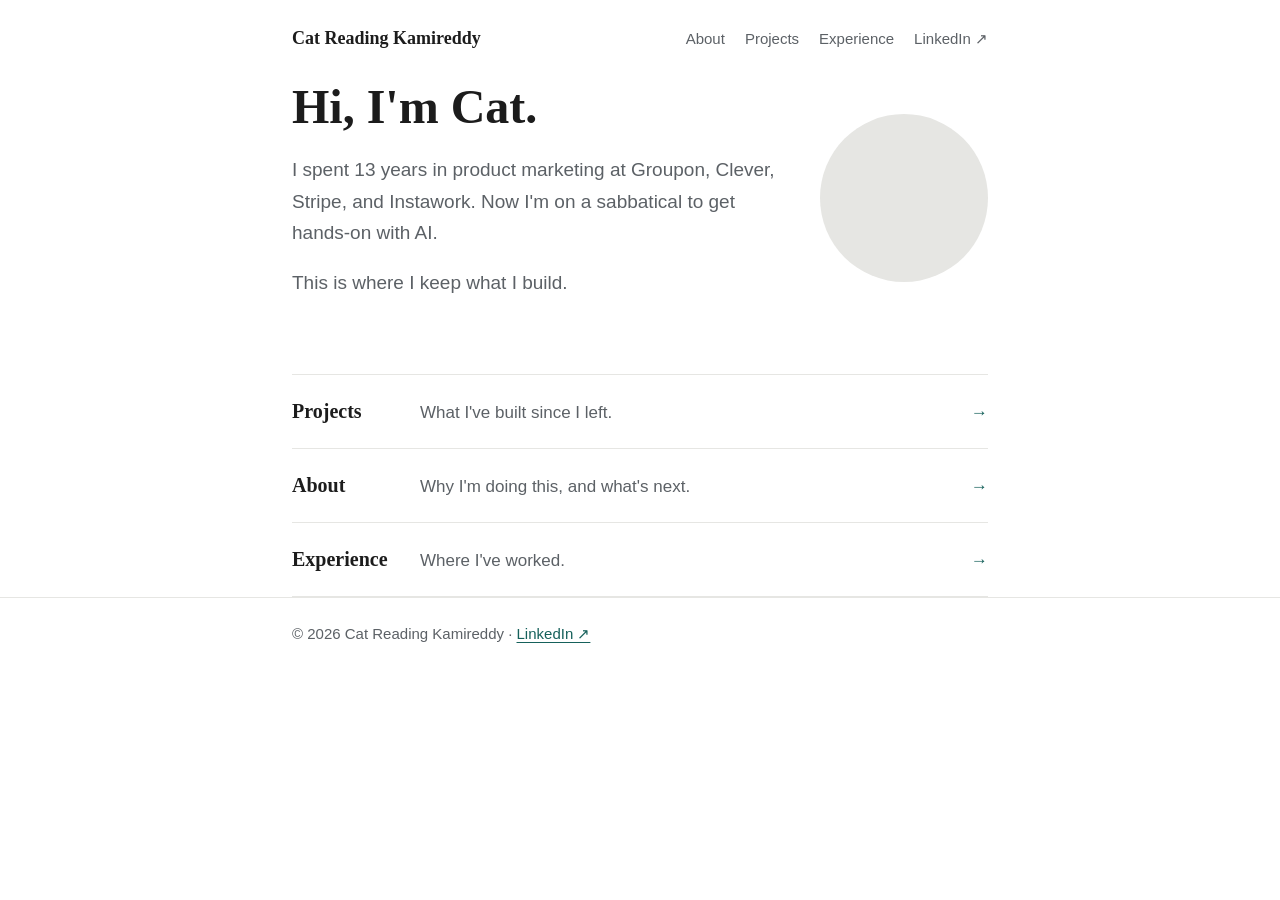
==== index.html @ 30fe13b9 "Initial site" ====
<!doctype html>
<html lang="en">
<head>
  <meta charset="utf-8">
  <meta name="viewport" content="width=device-width, initial-scale=1">
  <title>Cat Reading Kamireddy</title>
  <meta name="description" content="Cat Reading Kamireddy spent 13 years in product marketing and is now on a sabbatical to get hands-on with AI. Projects, experience, and background.">
  <link rel="icon" href="favicon.svg" type="image/svg+xml">
  <link rel="stylesheet" href="style.css">
</head>
<body>

  <!-- HEADER: identical on every page except aria-current -->
  <header class="site-header">
    <div class="container">
      <a class="site-name" href="index.html">Cat Reading Kamireddy</a>
      <nav class="site-nav" aria-label="Main">
        <a href="about.html">About</a>
        <a href="projects.html">Projects</a>
        <a href="experience.html">Experience</a>
        <a href="https://www.linkedin.com/in/catkamireddy/">LinkedIn ↗</a>
      </nav>
    </div>
  </header>

  <main class="container">
    <div class="intro">
      <div>
        <h1>Hi, I'm Cat.</h1>
        <p class="lede">I spent 13 years in product marketing at Groupon, Clever, Stripe, and Instawork. Now I'm on a sabbatical to get hands-on with AI.</p>
        <p class="lede">This is where I keep what I build.</p>
      </div>
      <!-- TODO: replace with <img class="photo" src="images/photo.jpg" alt="Cat Reading Kamireddy"> -->
      <div class="photo" role="img" aria-label="Photo coming soon"></div>
    </div>

    <ul class="home-links">
      <li><a href="projects.html"><strong>Projects</strong><span>What I've built since I left.</span></a></li>
      <li><a href="about.html"><strong>About</strong><span>Why I'm doing this, and what's next.</span></a></li>
      <li><a href="experience.html"><strong>Experience</strong><span>Where I've worked.</span></a></li>
    </ul>
  </main>

  <!-- FOOTER: identical on every page -->
  <footer class="site-footer">
    <div class="container">
      © 2026 Cat Reading Kamireddy · <a href="https://www.linkedin.com/in/catkamireddy/">LinkedIn ↗</a>
    </div>
  </footer>

</body>
</html>
---- style.css ----
/* ==========================================================
   Shared styles for every page on the site.
   Change a value here and all four pages update.
   ========================================================== */

/* ---------- 1. Design tokens ----------
   "Tokens" are named values reused everywhere below.
   To change the look, start here. */
:root {
  --bg: #ffffff;
  --text: #1c1c1c;        /* near-black body text */
  --muted: #5c6166;       /* secondary text: dates, captions */
  --accent: #16615b;      /* deep teal: links, small highlights */
  --line: #e6e6e3;        /* hairline dividers */

  /* Serif for headings, sans for body. Both use fonts already on
     the visitor's device, so nothing is downloaded. */
  --serif: "Iowan Old Style", "Palatino Linotype", Palatino, Georgia, serif;
  --sans: -apple-system, BlinkMacSystemFont, "Segoe UI", Roboto,
          "Helvetica Neue", Arial, sans-serif;
  --width: 46rem;         /* max width of the content column */
}

/* Dark mode: same token names, different values.
   The browser picks this automatically from the visitor's OS setting. */
@media (prefers-color-scheme: dark) {
  :root {
    --bg: #141615;
    --text: #e9e9e6;
    --muted: #a3a8a6;
    --accent: #7cc8bb;
    --line: #2b2f2e;
  }
}

/* ---------- 2. Base ---------- */
* { box-sizing: border-box; }

body {
  margin: 0;
  background: var(--bg);
  color: var(--text);
  font-family: var(--sans);
  font-size: 1.0625rem;
  line-height: 1.65;
}

/* Centers the content in a readable column with a side gutter. */
.container {
  max-width: var(--width);
  margin: 0 auto;
  padding: 0 1.25rem;
}

h1, h2, h3 {
  font-family: var(--serif);
  font-weight: 600;
  line-height: 1.2;
}
h1 { font-size: 2.5rem; margin: 0 0 1rem; }
h2 { font-size: 1.5rem; margin: 3rem 0 1rem; }
h3 { font-size: 1.1875rem; margin: 0 0 0.25rem; }

a { color: var(--accent); text-underline-offset: 3px; }
a:hover { text-decoration-thickness: 2px; }

/* Visible outline for keyboard users (Tab key). */
a:focus-visible {
  outline: 2px solid var(--accent);
  outline-offset: 3px;
  border-radius: 2px;
}

.muted { color: var(--muted); }

/* ---------- 3. Header and nav (same on every page) ---------- */
.site-header { padding: 1.5rem 0; }
.site-header .container {
  display: flex;
  flex-wrap: wrap;          /* lets nav drop below the name on phones */
  justify-content: space-between;
  align-items: baseline;
  gap: 0.5rem 1.5rem;
}
.site-name {
  font-family: var(--serif);
  font-size: 1.125rem;
  font-weight: 600;
  color: var(--text);
  text-decoration: none;
}
.site-nav {
  display: flex;
  flex-wrap: wrap;
  gap: 1.25rem;
  font-size: 0.9375rem;
}
.site-nav a {
  color: var(--muted);
  text-decoration: none;
}
.site-nav a:hover { color: var(--text); }
/* aria-current="page" marks the page you're on; style it as active. */
.site-nav a[aria-current="page"] {
  color: var(--text);
  text-decoration: underline;
  text-decoration-color: var(--accent);
  text-decoration-thickness: 2px;
}

/* ---------- 4. Main content ---------- */
main { padding: 3rem 0 4rem; }

.lede {
  font-size: 1.1875rem;
  color: var(--muted);
}

/* Home page intro: text on the left, photo on the right.
   On phones the photo stacks on top (see media query below). */
.intro {
  display: grid;
  grid-template-columns: 1fr auto;
  gap: 2.5rem;
  align-items: center;
}
.intro h1 { font-size: 3rem; }

.photo {
  width: 168px;
  height: 168px;
  border-radius: 50%;
  object-fit: cover;
  background: var(--line);  /* gray circle until the photo exists */
}

/* Home page: list of links to the other pages. */
.home-links {
  list-style: none;
  padding: 0;
  margin: 3.5rem 0 0;
  border-top: 1px solid var(--line);
}
.home-links a {
  display: flex;
  justify-content: space-between;
  align-items: baseline;
  gap: 1rem;
  padding: 1.25rem 0;
  border-bottom: 1px solid var(--line);
  color: var(--text);
  text-decoration: none;
}
.home-links strong {
  font-family: var(--serif);
  font-size: 1.25rem;
  font-weight: 600;
  min-width: 7rem;
}
.home-links span { color: var(--muted); flex: 1; }
.home-links a::after { content: "→"; color: var(--accent); }
.home-links a:hover strong { color: var(--accent); }

/* Projects: one entry per project, separated by hairlines. */
.projects {
  list-style: none;
  padding: 0;
  margin: 2.5rem 0 0;
  border-top: 1px solid var(--line);
}
.project {
  padding: 1.5rem 0;
  border-bottom: 1px solid var(--line);
}
.project .meta {
  color: var(--muted);
  font-size: 0.875rem;
  margin-bottom: 0.25rem;
}
.project p { margin: 0.25rem 0 0.5rem; }

/* Experience: dates in a narrow left column, details on the right. */
.timeline { margin-top: 2.5rem; }
.entry {
  display: grid;
  grid-template-columns: 10.5rem 1fr;
  gap: 0.25rem 1.5rem;
  padding: 1.5rem 0;
  border-top: 1px solid var(--line);
}
.entry .dates {
  color: var(--muted);
  font-size: 0.9375rem;
  padding-top: 0.2rem;
  white-space: nowrap;   /* keep "Aug 2024 – Aug 2026" on one line */
}
.entry .title { color: var(--muted); margin: 0; }
.entry p { margin: 0.5rem 0 0; }
.highlights { margin: 0.5rem 0 0; padding-left: 1.1rem; }
.highlights li { margin-bottom: 0.35rem; }
.highlights li::marker { color: var(--accent); }

/* ---------- 5. Footer ---------- */
.site-footer {
  border-top: 1px solid var(--line);
  padding: 1.5rem 0 2.5rem;
  color: var(--muted);
  font-size: 0.9375rem;
}

/* ---------- 6. Phones ----------
   Below 600px wide, collapse two-column layouts into one. */
@media (max-width: 600px) {
  h1, .intro h1 { font-size: 2.25rem; }
  .intro { grid-template-columns: 1fr; gap: 1.5rem; }
  .intro .photo { order: -1; width: 120px; height: 120px; }
  .entry { grid-template-columns: 1fr; }
  .entry .dates { padding-top: 0; }
  .home-links a { flex-wrap: wrap; }
  .home-links span { flex-basis: 100%; order: 3; }
}
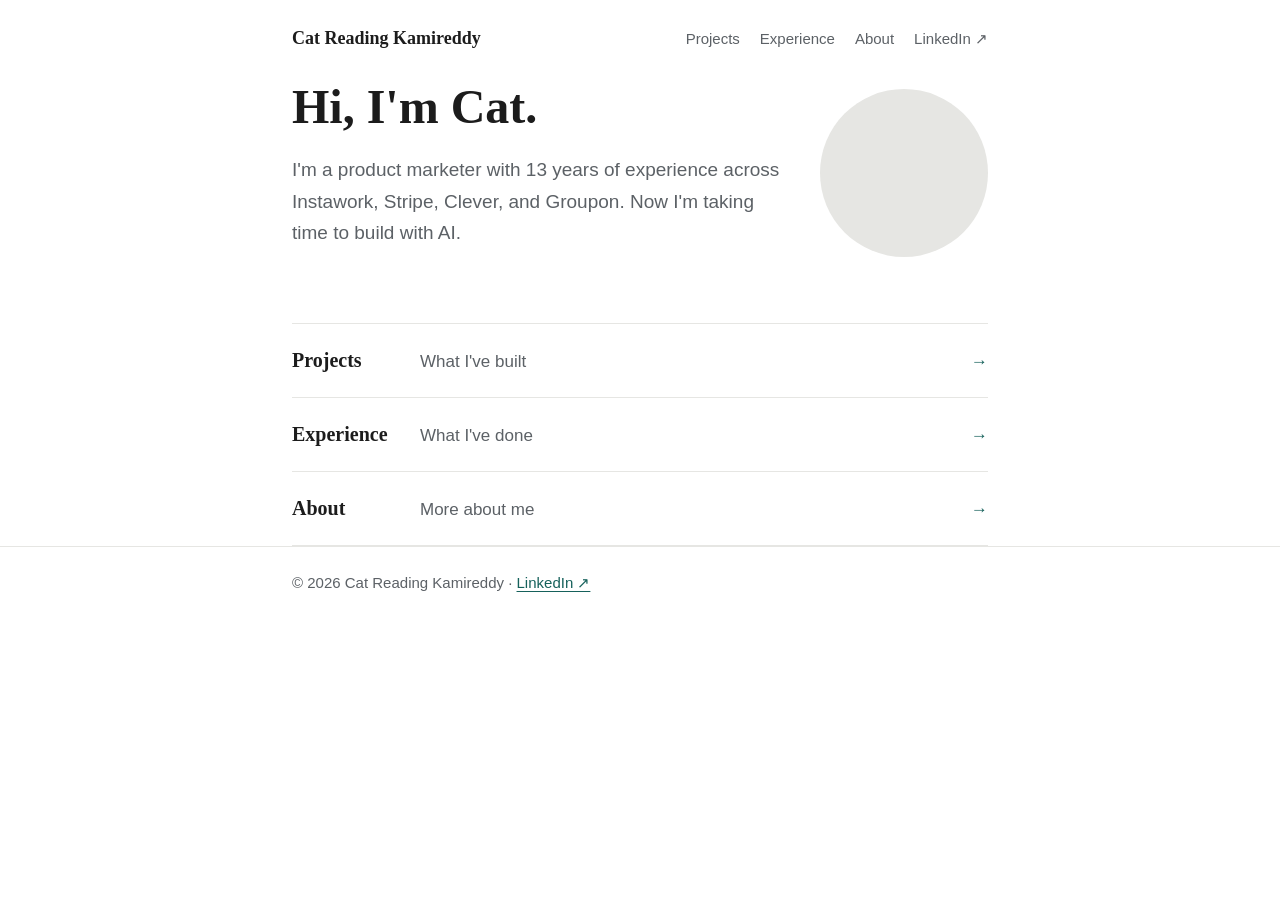
==== commit cf5e5a22: "Homepage: new intro, reorder links and header nav to Projects, Experience, About Co-Authored-By: Cla" ====
--- a/index.html
+++ b/index.html
@@ -15,9 +15,9 @@
     <div class="container">
       <a class="site-name" href="index.html">Cat Reading Kamireddy</a>
       <nav class="site-nav" aria-label="Main">
-        <a href="about.html">About</a>
         <a href="projects.html">Projects</a>
         <a href="experience.html">Experience</a>
+        <a href="about.html">About</a>
         <a href="https://www.linkedin.com/in/catkamireddy/">LinkedIn ↗</a>
       </nav>
     </div>
@@ -27,17 +27,16 @@
     <div class="intro">
       <div>
         <h1>Hi, I'm Cat.</h1>
-        <p class="lede">I spent 13 years in product marketing at Groupon, Clever, Stripe, and Instawork. Now I'm on a sabbatical to get hands-on with AI.</p>
-        <p class="lede">This is where I keep what I build.</p>
+        <p class="lede">I'm a product marketer with 13 years of experience across Instawork, Stripe, Clever, and Groupon. Now I'm taking time to build with AI.</p>
       </div>
       <!-- TODO: replace with <img class="photo" src="images/photo.jpg" alt="Cat Reading Kamireddy"> -->
       <div class="photo" role="img" aria-label="Photo coming soon"></div>
     </div>
 
     <ul class="home-links">
-      <li><a href="projects.html"><strong>Projects</strong><span>What I've built since I left.</span></a></li>
-      <li><a href="about.html"><strong>About</strong><span>Why I'm doing this, and what's next.</span></a></li>
-      <li><a href="experience.html"><strong>Experience</strong><span>Where I've worked.</span></a></li>
+      <li><a href="projects.html"><strong>Projects</strong><span>What I've built</span></a></li>
+      <li><a href="experience.html"><strong>Experience</strong><span>What I've done</span></a></li>
+      <li><a href="about.html"><strong>About</strong><span>More about me</span></a></li>
     </ul>
   </main>
 
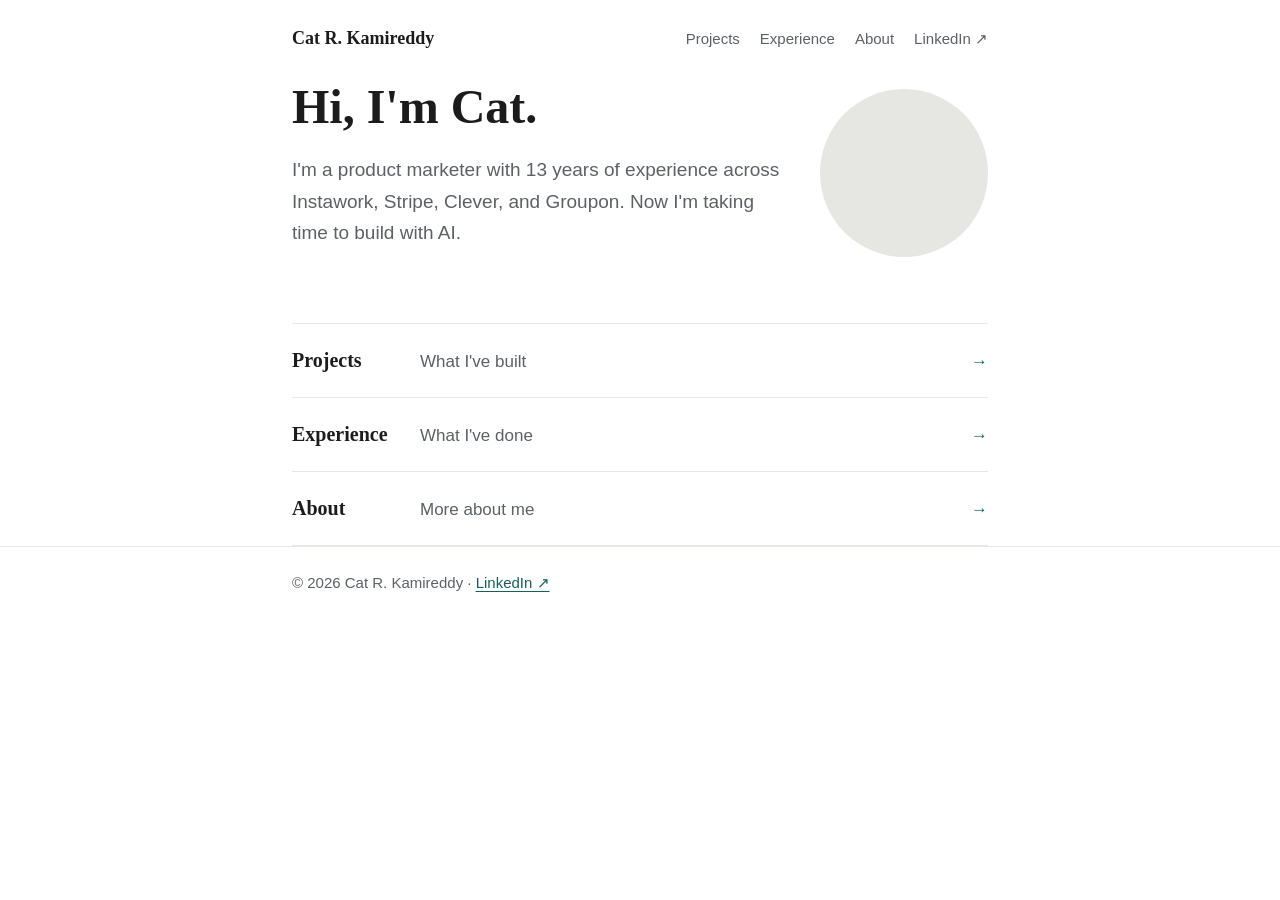
==== commit 79e87073: "Shorten name to Cat R. Kamireddy; remove Get in touch from About page Co-Authored-By: Claude Opus 5." ====
--- a/index.html
+++ b/index.html
@@ -3,8 +3,8 @@
 <head>
   <meta charset="utf-8">
   <meta name="viewport" content="width=device-width, initial-scale=1">
-  <title>Cat Reading Kamireddy</title>
-  <meta name="description" content="Cat Reading Kamireddy spent 13 years in product marketing and is now on a sabbatical to get hands-on with AI. Projects, experience, and background.">
+  <title>Cat R. Kamireddy</title>
+  <meta name="description" content="Cat R. Kamireddy spent 13 years in product marketing and is now on a sabbatical to get hands-on with AI. Projects, experience, and background.">
   <link rel="icon" href="favicon.svg" type="image/svg+xml">
   <link rel="stylesheet" href="style.css">
 </head>
@@ -13,7 +13,7 @@
   <!-- HEADER: identical on every page except aria-current -->
   <header class="site-header">
     <div class="container">
-      <a class="site-name" href="index.html">Cat Reading Kamireddy</a>
+      <a class="site-name" href="index.html">Cat R. Kamireddy</a>
       <nav class="site-nav" aria-label="Main">
         <a href="projects.html">Projects</a>
         <a href="experience.html">Experience</a>
@@ -29,7 +29,7 @@
         <h1>Hi, I'm Cat.</h1>
         <p class="lede">I'm a product marketer with 13 years of experience across Instawork, Stripe, Clever, and Groupon. Now I'm taking time to build with AI.</p>
       </div>
-      <!-- TODO: replace with <img class="photo" src="images/photo.jpg" alt="Cat Reading Kamireddy"> -->
+      <!-- TODO: replace with <img class="photo" src="images/photo.jpg" alt="Cat R. Kamireddy"> -->
       <div class="photo" role="img" aria-label="Photo coming soon"></div>
     </div>
 
@@ -43,7 +43,7 @@
   <!-- FOOTER: identical on every page -->
   <footer class="site-footer">
     <div class="container">
-      © 2026 Cat Reading Kamireddy · <a href="https://www.linkedin.com/in/catkamireddy/">LinkedIn ↗</a>
+      © 2026 Cat R. Kamireddy · <a href="https://www.linkedin.com/in/catkamireddy/">LinkedIn ↗</a>
     </div>
   </footer>
 
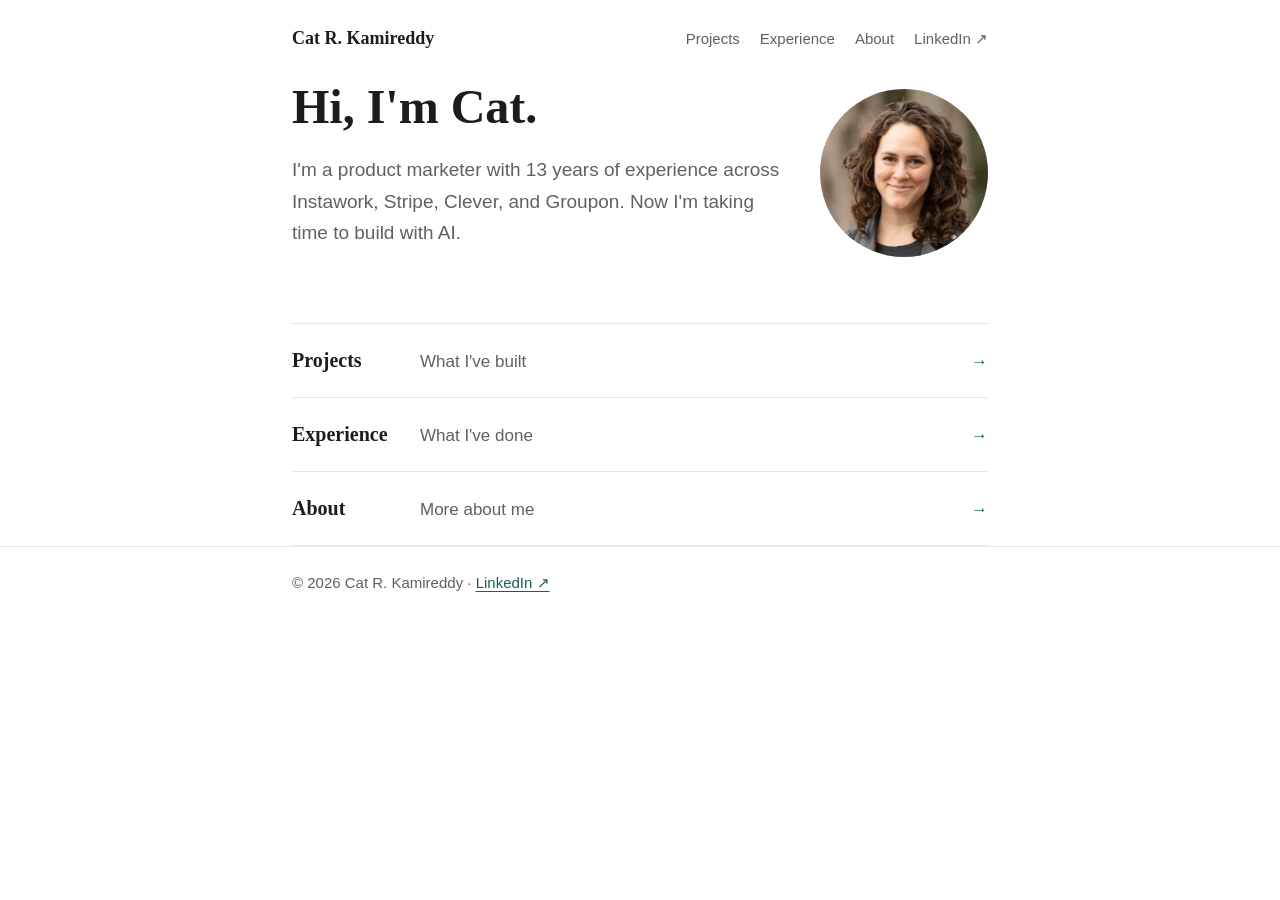
==== commit 9aba4666: "Homepage: add headshot photo Co-Authored-By: Claude Opus 5.5 <noreply@anthropic.com>" ====
--- a/index.html
+++ b/index.html
@@ -29,8 +29,7 @@
         <h1>Hi, I'm Cat.</h1>
         <p class="lede">I'm a product marketer with 13 years of experience across Instawork, Stripe, Clever, and Groupon. Now I'm taking time to build with AI.</p>
       </div>
-      <!-- TODO: replace with <img class="photo" src="images/photo.jpg" alt="Cat R. Kamireddy"> -->
-      <div class="photo" role="img" aria-label="Photo coming soon"></div>
+      <img class="photo" src="images/photo.jpg" alt="Cat R. Kamireddy" width="168" height="168">
     </div>
 
     <ul class="home-links">
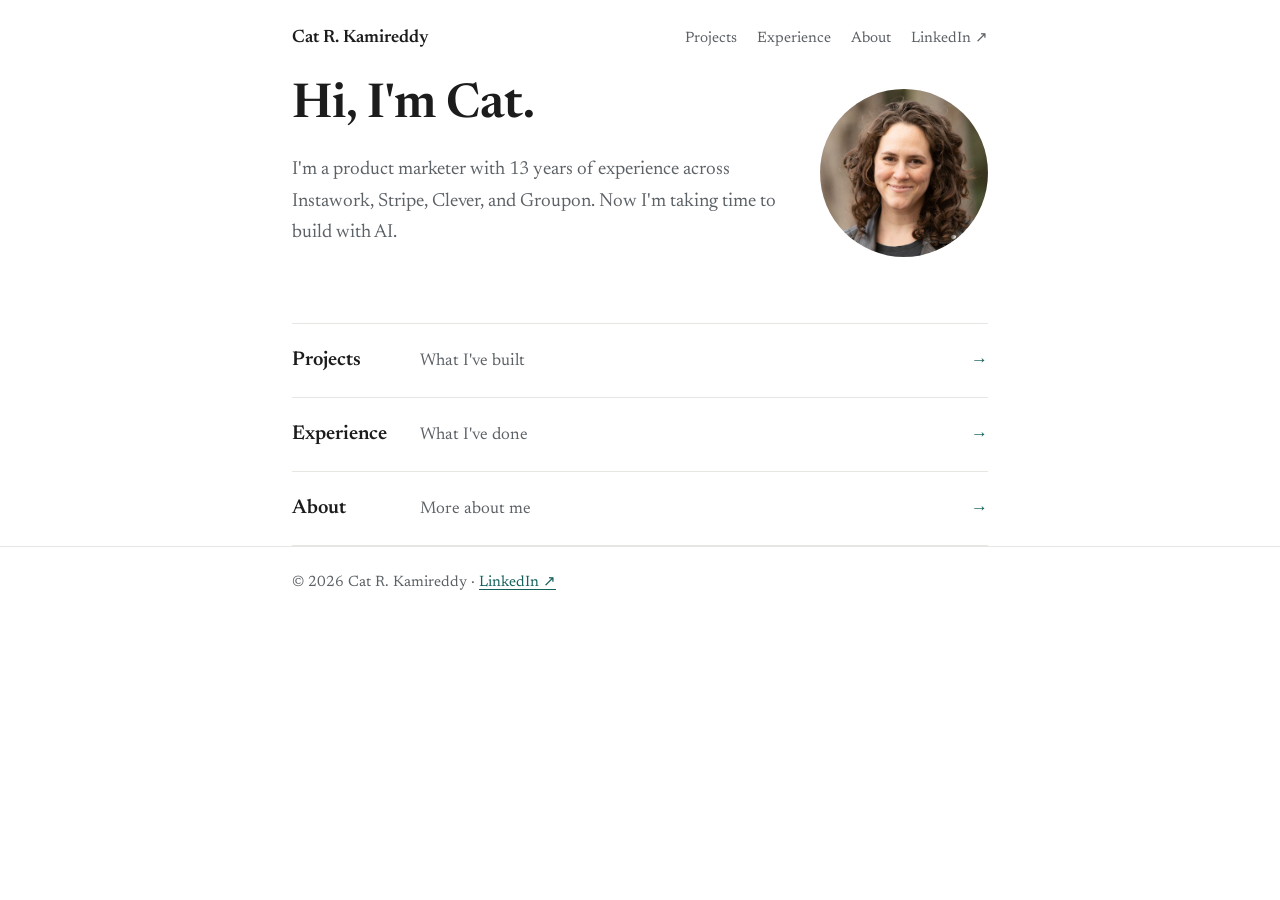
==== commit 24341af8: "Switch site font to Newsreader, loaded from Google Fonts Use it for headings and body on every page," ====
--- a/index.html
+++ b/index.html
@@ -6,6 +6,9 @@
   <title>Cat R. Kamireddy</title>
   <meta name="description" content="Cat R. Kamireddy spent 13 years in product marketing and is now on a sabbatical to get hands-on with AI. Projects, experience, and background.">
   <link rel="icon" href="favicon.svg" type="image/svg+xml">
+  <link rel="preconnect" href="https://fonts.googleapis.com">
+  <link rel="preconnect" href="https://fonts.gstatic.com" crossorigin>
+  <link rel="stylesheet" href="https://fonts.googleapis.com/css2?family=Newsreader:ital,opsz,wght@0,6..72,400..600;1,6..72,400..600&display=swap">
   <link rel="stylesheet" href="style.css">
 </head>
 <body>
--- a/style.css
+++ b/style.css
@@ -13,11 +13,10 @@
   --accent: #16615b;      /* deep teal: links, small highlights */
   --line: #e6e6e3;        /* hairline dividers */
 
-  /* Serif for headings, sans for body. Both use fonts already on
-     the visitor's device, so nothing is downloaded. */
-  --serif: "Iowan Old Style", "Palatino Linotype", Palatino, Georgia, serif;
-  --sans: -apple-system, BlinkMacSystemFont, "Segoe UI", Roboto,
-          "Helvetica Neue", Arial, sans-serif;
+  /* Newsreader for headings and body, loaded from Google Fonts by the
+     <link> tags in each page's <head>. Georgia is the fallback if it
+     doesn't load. */
+  --serif: "Newsreader", Georgia, serif;
   --width: 46rem;         /* max width of the content column */
 }
 
@@ -40,7 +39,7 @@
   margin: 0;
   background: var(--bg);
   color: var(--text);
-  font-family: var(--sans);
+  font-family: var(--serif);
   font-size: 1.0625rem;
   line-height: 1.65;
 }
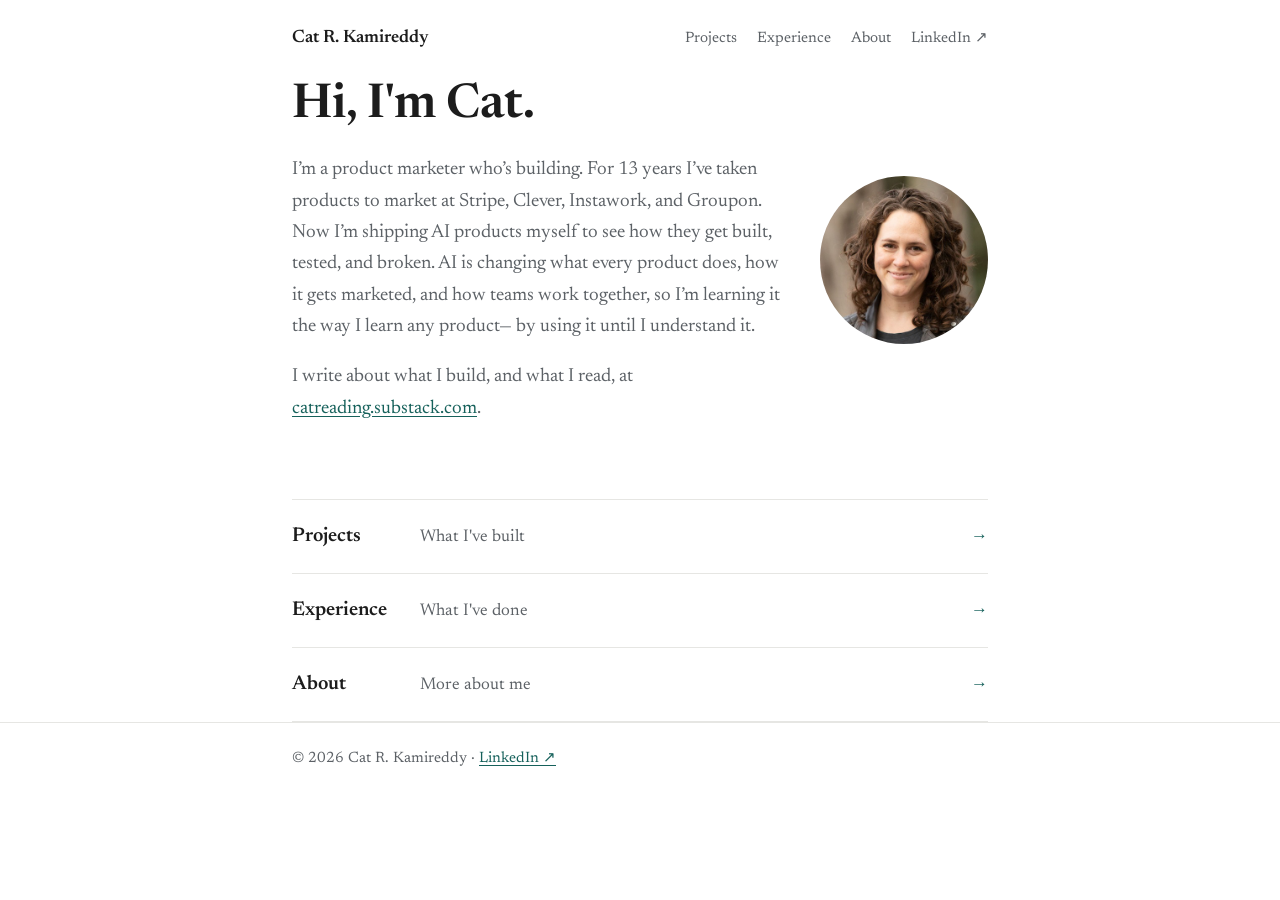
==== commit c8d89d2c: "Homepage: rewrite intro and link to Substack Replace the one-line intro with new copy in two lede pa" ====
--- a/index.html
+++ b/index.html
@@ -30,7 +30,8 @@
     <div class="intro">
       <div>
         <h1>Hi, I'm Cat.</h1>
-        <p class="lede">I'm a product marketer with 13 years of experience across Instawork, Stripe, Clever, and Groupon. Now I'm taking time to build with AI.</p>
+        <p class="lede">I’m a product marketer who’s building. For 13 years I’ve taken products to market at Stripe, Clever, Instawork, and Groupon. Now I’m shipping AI products myself to see how they get built, tested, and broken. AI is changing what every product does, how it gets marketed, and how teams work together, so I’m learning it the way I learn any product— by using it until I understand it.</p>
+        <p class="lede">I write about what I build, and what I read, at <a href="https://catreading.substack.com/">catreading.substack.com</a>.</p>
       </div>
       <img class="photo" src="images/photo.jpg" alt="Cat R. Kamireddy" width="168" height="168">
     </div>
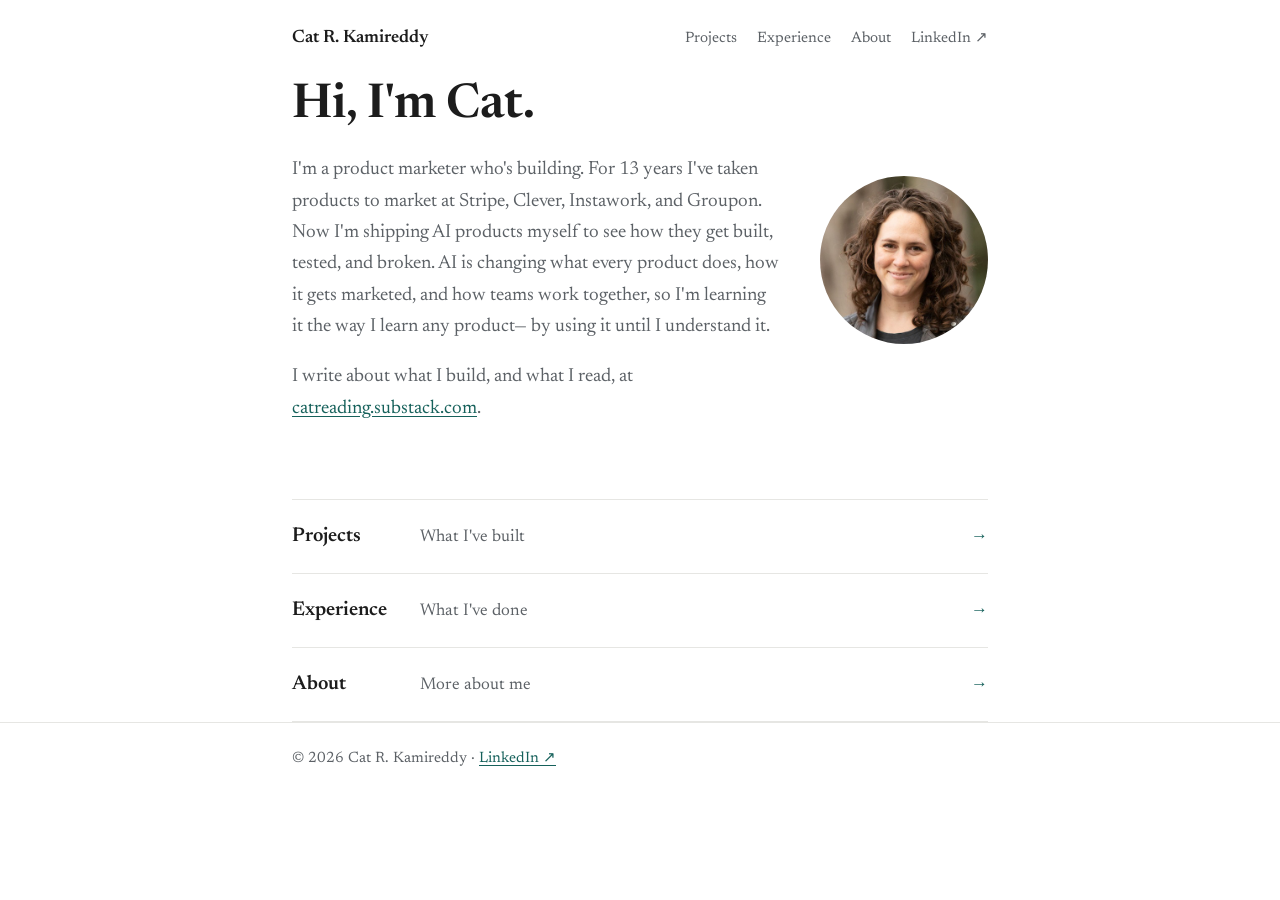
==== commit 85cda765: "Projects page: sync copy with positioning doc; use straight quotes site-wide - Add Voice Guide Build" ====
--- a/index.html
+++ b/index.html
@@ -30,7 +30,7 @@
     <div class="intro">
       <div>
         <h1>Hi, I'm Cat.</h1>
-        <p class="lede">I’m a product marketer who’s building. For 13 years I’ve taken products to market at Stripe, Clever, Instawork, and Groupon. Now I’m shipping AI products myself to see how they get built, tested, and broken. AI is changing what every product does, how it gets marketed, and how teams work together, so I’m learning it the way I learn any product— by using it until I understand it.</p>
+        <p class="lede">I'm a product marketer who's building. For 13 years I've taken products to market at Stripe, Clever, Instawork, and Groupon. Now I'm shipping AI products myself to see how they get built, tested, and broken. AI is changing what every product does, how it gets marketed, and how teams work together, so I'm learning it the way I learn any product— by using it until I understand it.</p>
         <p class="lede">I write about what I build, and what I read, at <a href="https://catreading.substack.com/">catreading.substack.com</a>.</p>
       </div>
       <img class="photo" src="images/photo.jpg" alt="Cat R. Kamireddy" width="168" height="168">
